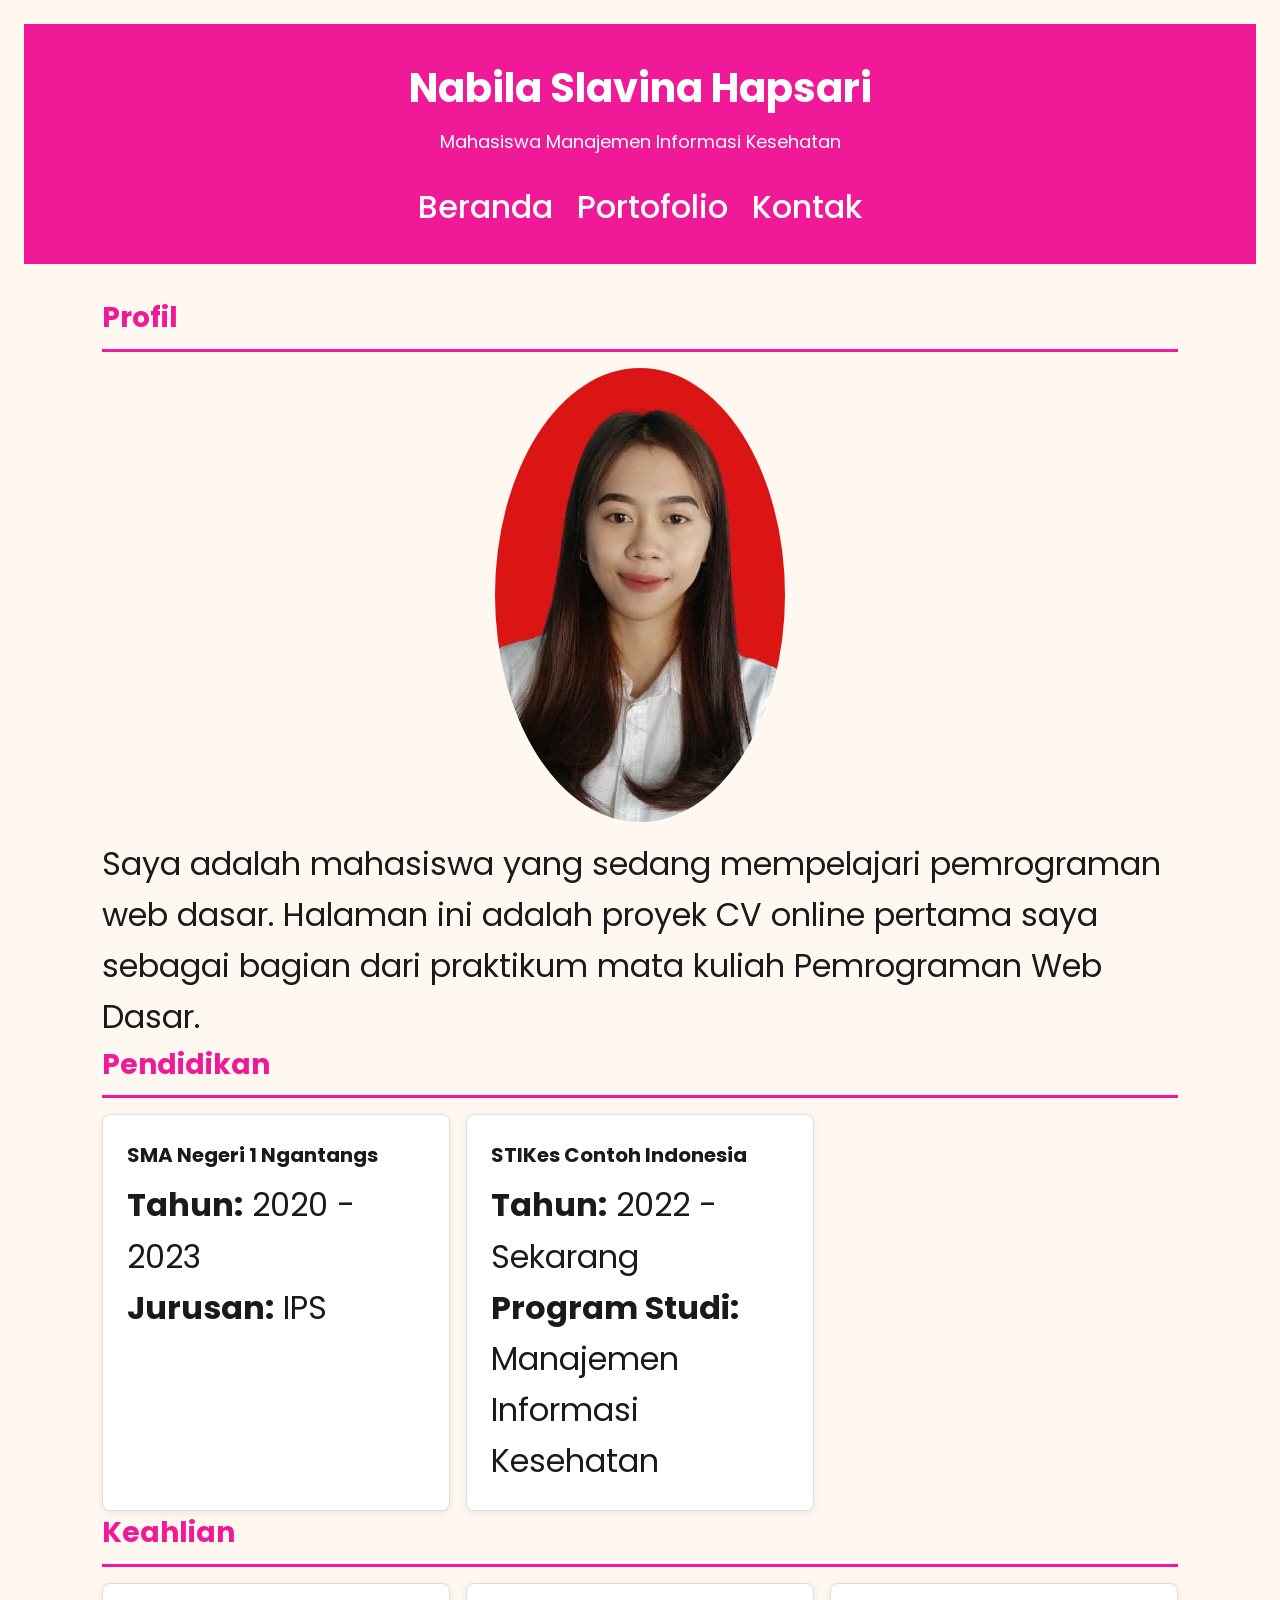
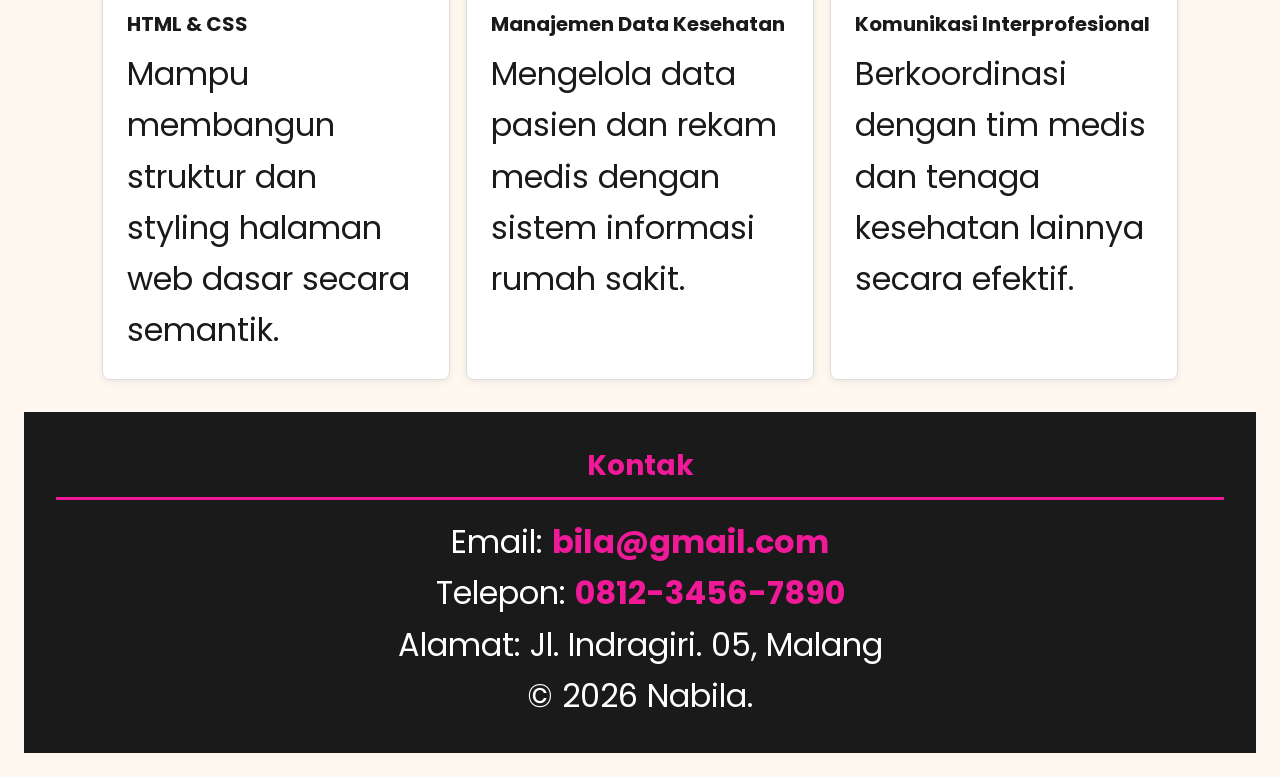
==== index.html @ 29ac623e "praktikum css dan html update struktur css dan html" ====
<!DOCTYPE html>
<html lang="id">
<head>
    <meta charset="UTF-8">
    <meta name="viewport" content="width=device-width, initial-scale=1.0">
    <title>CV - Nabila</title>
    <link href="https://fonts.googleapis.com/css2?family=Poppins:wght@400;600&display=swap" rel="stylesheet">
    <link rel="stylesheet" href="css/style.css">
</head>
<body>
    <header>
        <h1>Nabila Slavina Hapsari</h1>
        <p>Mahasiswa Manajemen Informasi Kesehatan</p>
        <nav>
            <ul>
                <li><a href="index.html">Beranda</a></li>
                <li><a href="portofolio.html">Portofolio</a></li>
                <li><a href="#kontak">Kontak</a></li>
            </ul>
        </nav>
    </header>

    <main>
        <section id="profil">
            <h2>Profil</h2>
            <img src="media/bila.jpg" alt="Foto profil Nama Mahasiswa">
            <p>Saya adalah mahasiswa yang sedang mempelajari pemrograman web dasar. 
            Halaman ini adalah proyek CV online pertama saya sebagai bagian dari praktikum 
            mata kuliah Pemrograman Web Dasar.</p>
        </section>

        <section id="pendidikan">
            <h2>Pendidikan</h2>
            <div class="kartu-container">
                <article class="kartu">
                    <h3>SMA Negeri 1 Ngantangs</h3>
                    <p><strong>Tahun:</strong> 2020 - 2023</p>
                    <p><strong>Jurusan:</strong> IPS</p>
                </article>
                <article class="kartu">
                    <h3>STIKes Contoh Indonesia</h3>
                    <p><strong>Tahun:</strong> 2022 - Sekarang</p>
                    <p><strong>Program Studi:</strong> Manajemen Informasi Kesehatan</p>
                </article>
            </div>
        </section>

        <section id="keahlian">
            <h2>Keahlian</h2>
            <div class="kartu-container">
                <article class="kartu">
                    <h3>HTML & CSS</h3>
                    <p>Mampu membangun struktur dan styling halaman web dasar secara semantik.</p>
                </article>
                <article class="kartu">
                    <h3>Manajemen Data Kesehatan</h3>
                    <p>Mengelola data pasien dan rekam medis dengan sistem informasi rumah sakit.</p>
                </article>
                <article class="kartu">
                    <h3>Komunikasi Interprofesional</h3>
                    <p>Berkoordinasi dengan tim medis dan tenaga kesehatan lainnya secara efektif.</p>
                </article>
            </div>
        </section>
    </main>

    <footer id="kontak">
        <h2>Kontak</h2>
        <p>Email: <strong>bila@gmail.com</strong></p>
        <p>Telepon: <strong>0812-3456-7890</strong></p>
        <p>Alamat: Jl. Indragiri. 05, Malang</p>
        <p>&copy; 2026 Nabila.</p>
    </footer>
</body>
</html>
---- css/style.css ----
* {
    margin: 0;
    padding: 0;
    box-sizing: border-box;
}

body {
    font-family: 'Poppins', sans-serif;
    background-color: #FFF8F0;
    color: #1a1a1a;
    line-height: 1.6;
    font-size: 1.5rem;
    padding: 1.5rem;
}

header {
    background-color: #f01997;
    color: #FFFFFF;
    text-align: center;
    padding: 2rem 1rem;
}

header h1 {
    color: #FFFFFF;
    font-size: 2.5rem;
    margin-bottom: 0.5rem;
}

header p {
    font-size: 1.125rem;
}

nav ul {
    list-style: none;
    margin-top: 1.5rem;
    display: block;
    text-align: center;
}

nav ul li {
    margin-bottom: 1rem;
}

nav ul li a {
    color: #FFFFFF;
    text-decoration: none;
    font-weight: 500;
}

main {
    max-width: 90%;
    margin: 2rem auto;
    padding: 0 1rem;
}

h2 {
    color: #f01997;
    font-size: 1.75rem;
    margin-bottom: 1rem;
    border-bottom: 0.2rem solid #f01997;
    padding-bottom: 0.5rem;
}

.kartu-container {
    display: grid;
    grid-template-columns: 1fr;
    gap: 1rem;
}

.kartu {
    background-color: #FFFFFF;
    padding: 1.5rem;
    border: 1px solid #DDDDDD;
    border-radius: 0.5rem;
    box-shadow: 0 0.125rem 0.5rem rgba(0, 0, 0, 0.08);
}

.kartu h3 {
    color: #1a1a1a;
    font-size: 1.25rem;
    margin-bottom: 0.5rem;
}

img {
    max-width: 100%;
    height: auto;
    display: block;
    margin: 1rem auto;
    border-radius: 50%;
}

table {
    width: 100%;
    border-collapse: collapse;
    margin-top: 1rem;
    background-color: #FFFFFF;
}

thead {
    background-color: #f01997;
    color: #FFFFFF;
}

th,
td {
    padding: 0.75rem;
    text-align: left;
    border: 1px solid #DDDDDD;
}

footer {
    background-color: #1a1a1a;
    color: #FFFFFF;
    text-align: center;
    padding: 2rem;
    margin-top: 2rem;
}

footer strong {
    color: #f01997;
}

@media (min-width: 768px) {

    body {
        font-size: 2rem;
    }

    nav ul {
        display: flex;
        justify-content: center;
        gap: 1.5rem;
    }

    nav ul li {
        margin-bottom: 0;
    }

    .kartu-container {
        grid-template-columns: 1fr 1fr;
    }
}

@media (min-width: 1024px) {
       .kartu-container {
        grid-template-columns: 1fr 1fr 1fr;
    }
}

@media (max-width: 768px) and (orientation: landscape) {

    header {
        padding: 1rem;
    }

    header h1 {
        font-size: 2rem;
    }
}
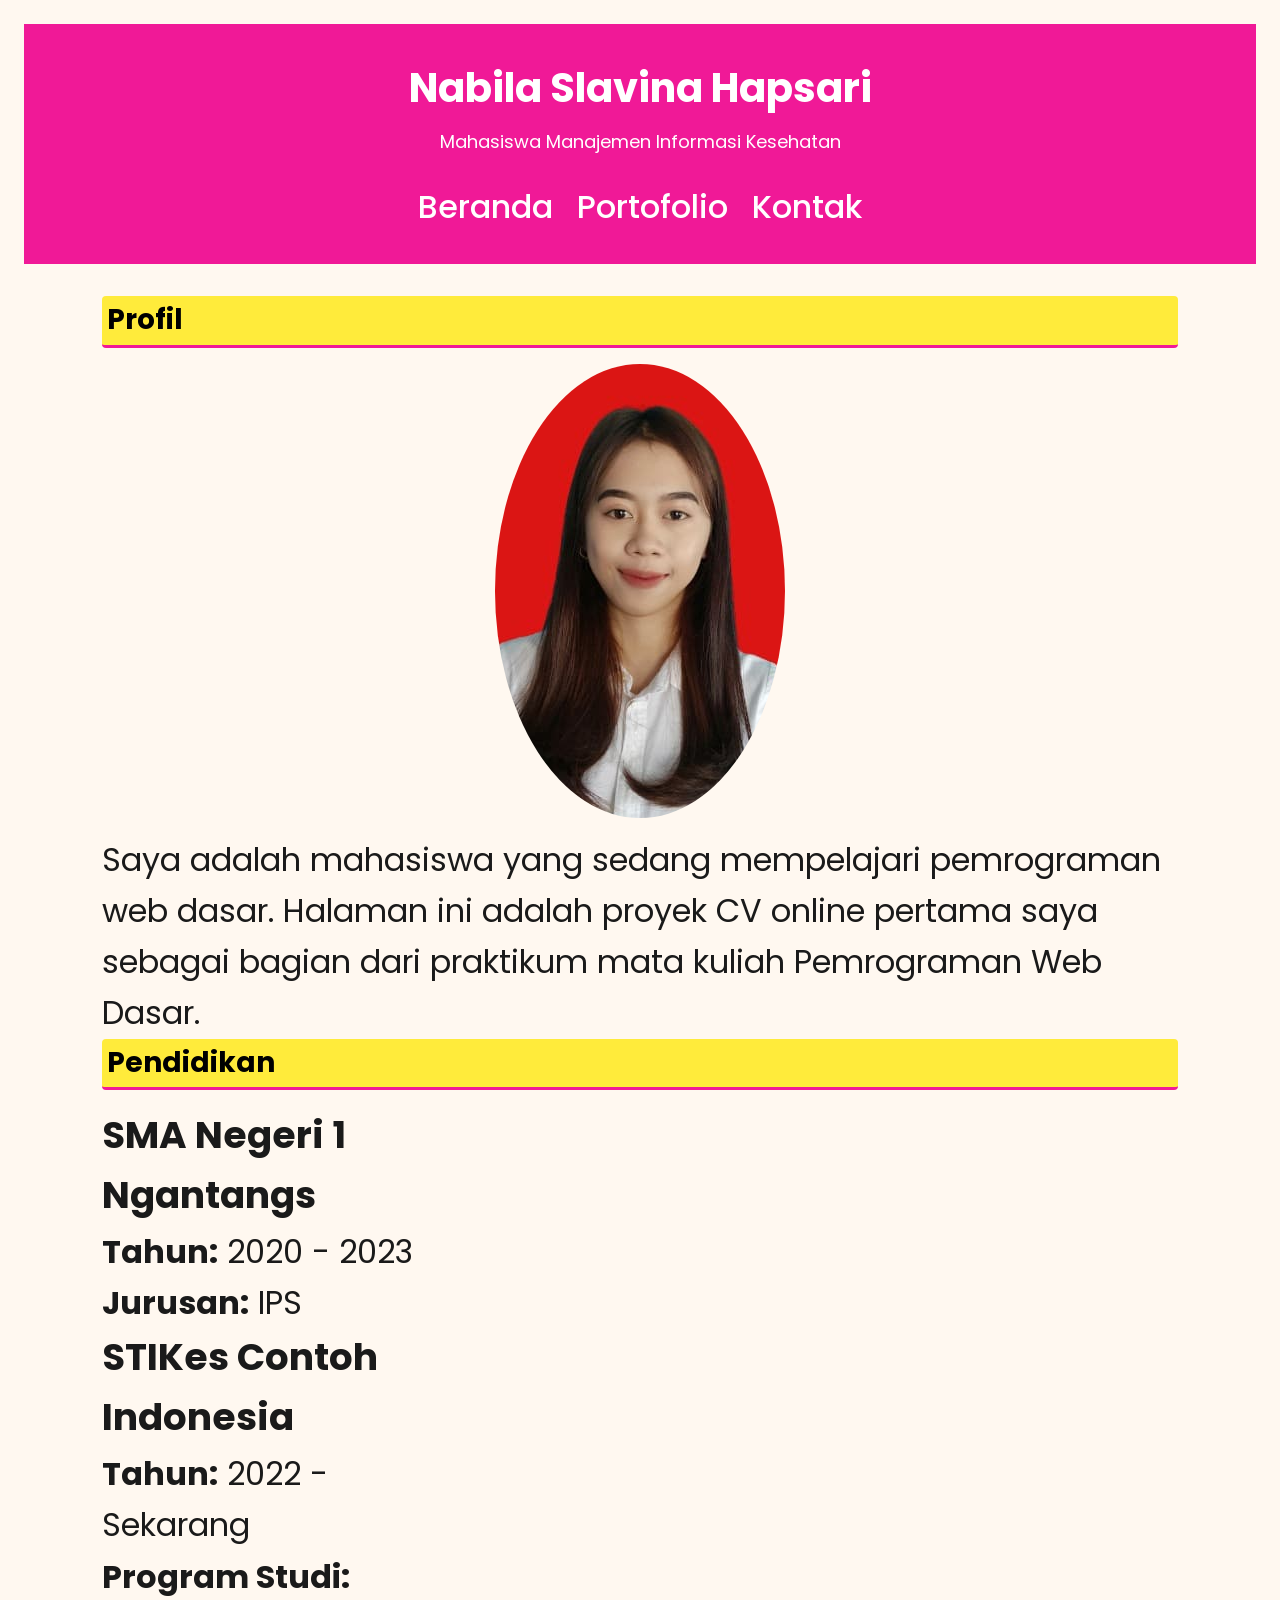
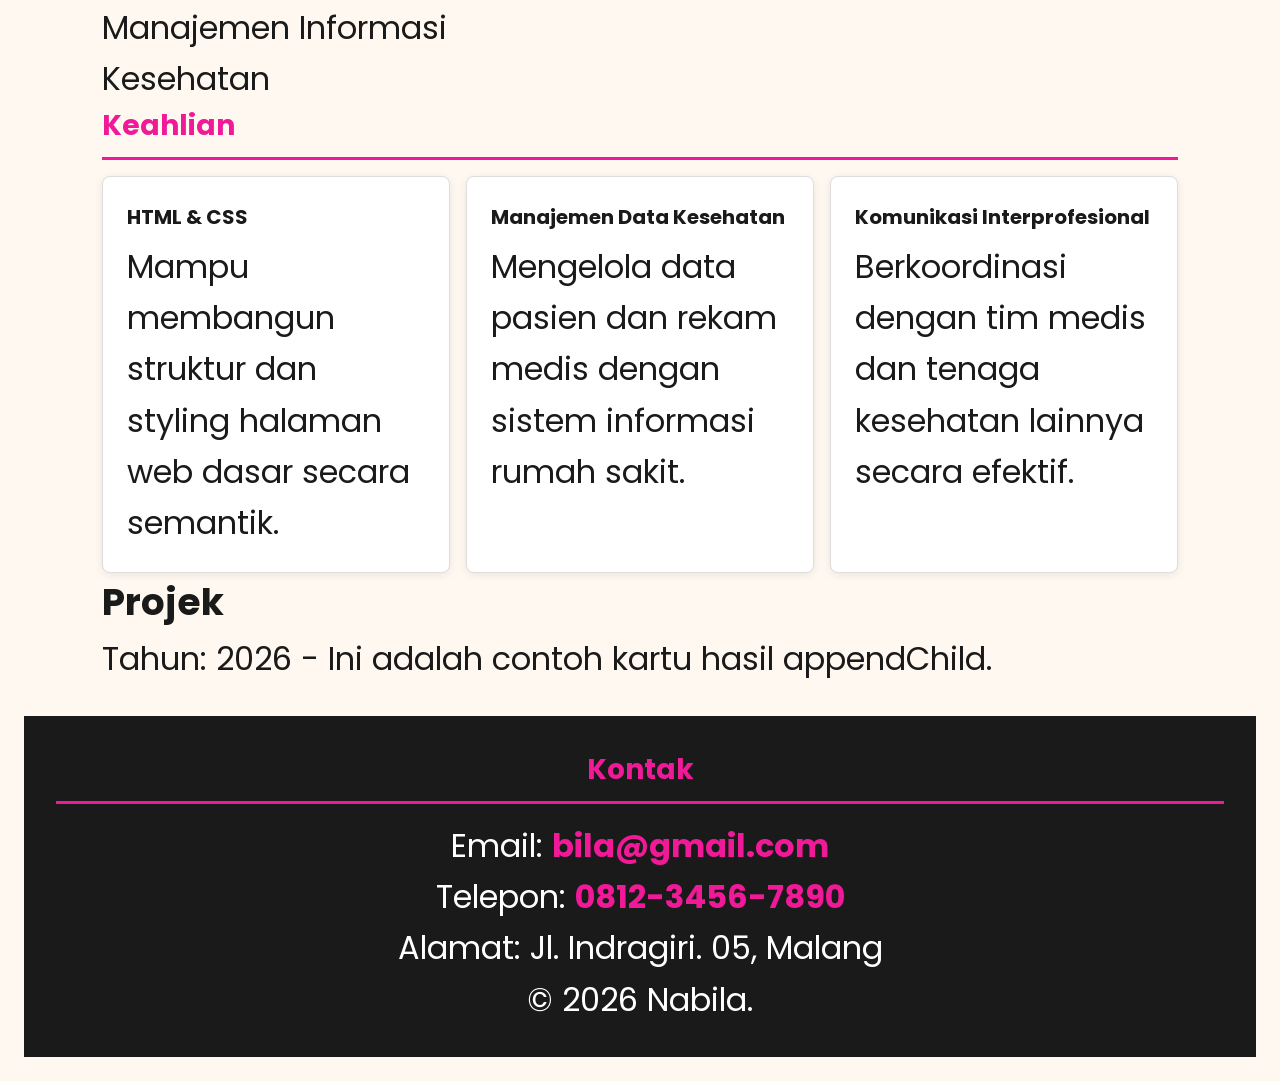
==== commit c9c351ce: "praktikdom DOM" ====
--- a/index.html
+++ b/index.html
@@ -32,12 +32,10 @@
         <section id="pendidikan">
             <h2>Pendidikan</h2>
             <div class="kartu-container">
-                <article class="kartu">
+                <article class="#">
                     <h3>SMA Negeri 1 Ngantangs</h3>
                     <p><strong>Tahun:</strong> 2020 - 2023</p>
                     <p><strong>Jurusan:</strong> IPS</p>
-                </article>
-                <article class="kartu">
                     <h3>STIKes Contoh Indonesia</h3>
                     <p><strong>Tahun:</strong> 2022 - Sekarang</p>
                     <p><strong>Program Studi:</strong> Manajemen Informasi Kesehatan</p>
@@ -71,5 +69,8 @@
         <p>Alamat: Jl. Indragiri. 05, Malang</p>
         <p>&copy; 2026 Nabila.</p>
     </footer>
+
+<script src="js/script.js"></script>
+
 </body>
 </html>
--- a/css/style.css
+++ b/css/style.css
@@ -156,4 +156,10 @@
     header h1 {
         font-size: 2rem;
     }
+}
+.highlight {
+    background-color: #ffeb3b; /* Warna kuning stabilo */
+    color: #000;
+    padding: 2px 5px;
+    border-radius: 4px;
 }
